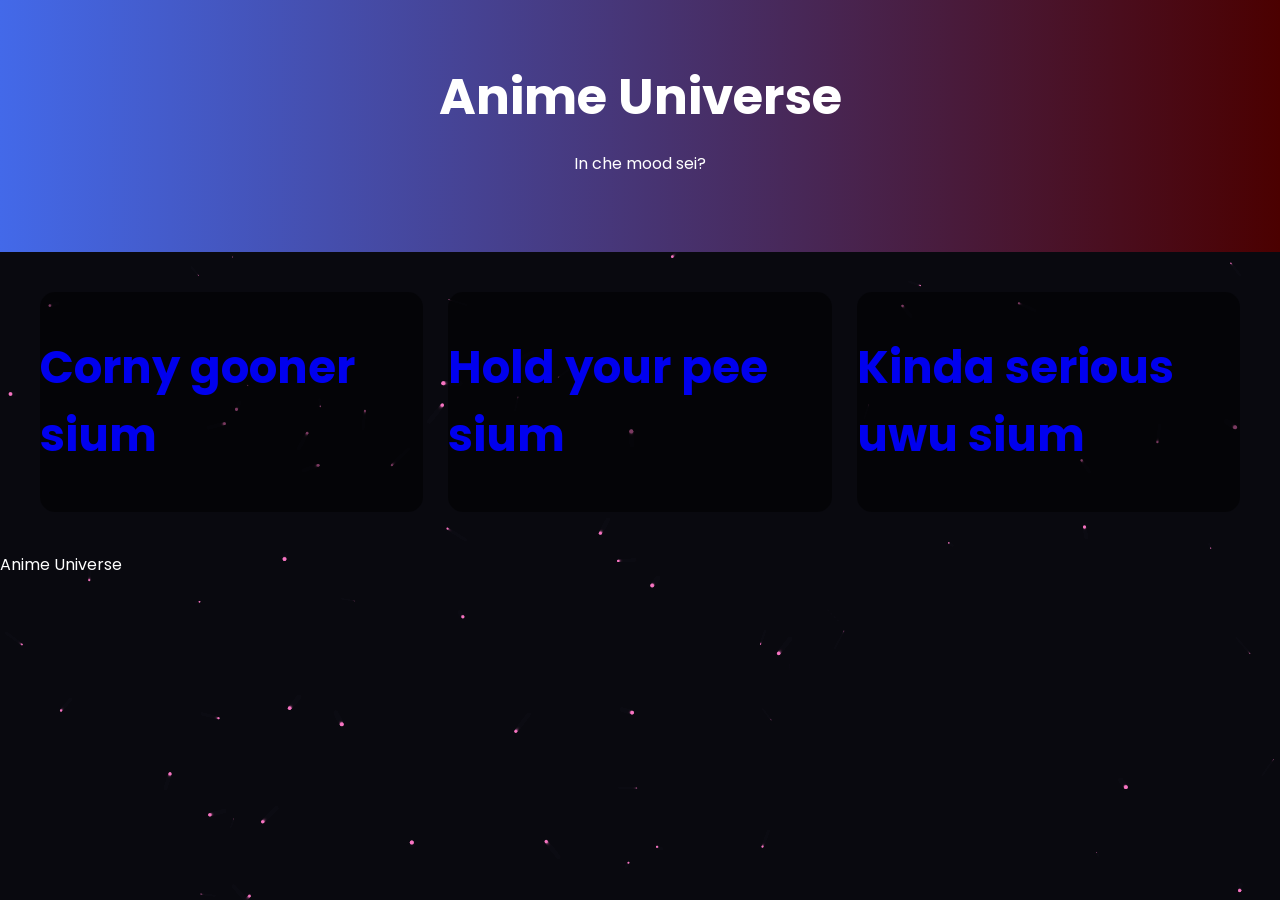
==== index.html @ 1df629ed "Add files via upload" ====
<!DOCTYPE html>
<html lang="it">
<head>
<meta charset="UTF-8">
<meta name="viewport" content="width=device-width, initial-scale=1.0">
<title>Anime consigliati da Yuu</title>
<link rel="stylesheet" href="style.css">
<link href="https://fonts.googleapis.com/css2?family=Poppins:wght@300;500;700&display=swap" rel="stylesheet">
</head>

<body>

<canvas id="bg"></canvas>

<header>
<h1>Anime Universe</h1>
<p>In che mood sei?</p>
</header>

<div class="genres">

<a class="genre-card" href="shonen.html" style="background-image:url('https://picsum.photos/800/500?random=10')">
<div class="overlay"><h2>Corny gooner sium</h2></div>
</a>

<a class="genre-card" href="romance.html" style="background-image:url('https://picsum.photos/800/500?random=11')">
<div class="overlay"><h2>Hold your pee sium</h2></div>
</a>

<a class="genre-card" href="isekai.html" style="background-image:url('https://media.tenor.com/--NgP4U18CQAAAAe/charlie-kirk.png')">
<div class="overlay"><h2>Kinda serious uwu sium</h2></div>
</a>

</div>

<footer>Anime Universe</footer>

<script src="background.js"></script>

</body>
</html>
---- style.css ----
body{
margin:0;
font-family:'Poppins',sans-serif;
background:#0b0b12;
color:white;
}

header{
text-align:center;
padding:60px 20px;
background:linear-gradient(90deg,#4369e9,#4b0000);
}

h1{
margin:0;
font-size:50px;
}

.genres{
max-width:1200px;
margin:auto;
padding:40px;
display:grid;
grid-template-columns:repeat(auto-fit,minmax(250px,1fr));
gap:25px;
}

.genre-card{
height:220px;
border-radius:15px;
background-size:cover;
background-position:center;
position:relative;
overflow:hidden;
text-decoration:none;
}

.genre-card:hover{
transform:scale(1.05);
}

.overlay{
position:absolute;
top:0;
left:0;
width:100%;
height:100%;
background:rgba(0,0,0,0.5);
display:flex;
align-items:center;
justify-content:center;
font-size:30px;
}

.catalog{
max-width:1200px;
margin:auto;
padding:40px;
display:grid;
grid-template-columns:repeat(auto-fit,minmax(220px,1fr));
gap:25px;
}

.anime-card{
background:#1b1b26;
border-radius:10px;
overflow:hidden;
padding:15px;
padding-bottom:15px;
}

.anime-card img{
width:100%;
height:200px;
object-fit:cover;
}

.anime-card h3{
margin:10px;
}

.anime-card p{
margin:10px;
font-size:14px;
}

.gold{
border:3px solid gold;
box-shadow:0 0 20px gold;
}

.marta{
border:3px solid rgb(199, 20, 125);
box-shadow:0 0 20px rgb(199, 20, 125);
}

.back{
display:block;
margin-top:15px;
color:white;
text-decoration:none;
}

#bg{
position:fixed;
top:0;
left:0;
width:100%;
height:100%;
z-index:-1;
}
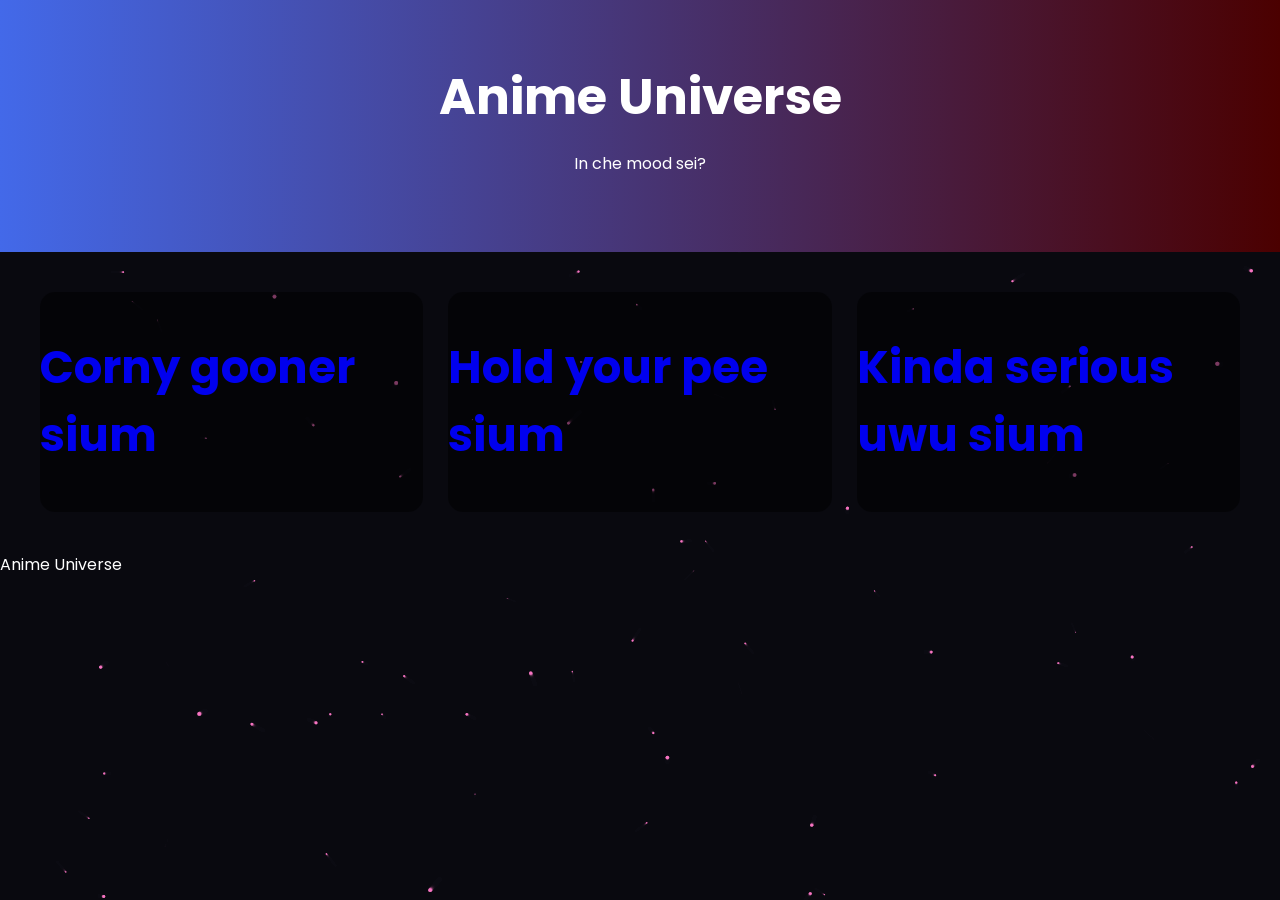
==== commit b6262718: "Update index.html" ====
--- a/index.html
+++ b/index.html
@@ -20,11 +20,11 @@
 
 <div class="genres">
 
-<a class="genre-card" href="shonen.html" style="background-image:url('https://picsum.photos/800/500?random=10')">
+<a class="genre-card" href="shonen.html" style="background-image:url('https://www.ccn.com/wp-content/uploads/2025/09/charlie-kirk-meme-token-1024x576.webp')">
 <div class="overlay"><h2>Corny gooner sium</h2></div>
 </a>
 
-<a class="genre-card" href="romance.html" style="background-image:url('https://picsum.photos/800/500?random=11')">
+<a class="genre-card" href="romance.html" style="background-image:url('https://sohodent.com/doc/filemanager/source/the-charlie-kirk-smile-new.jpg')">
 <div class="overlay"><h2>Hold your pee sium</h2></div>
 </a>
 
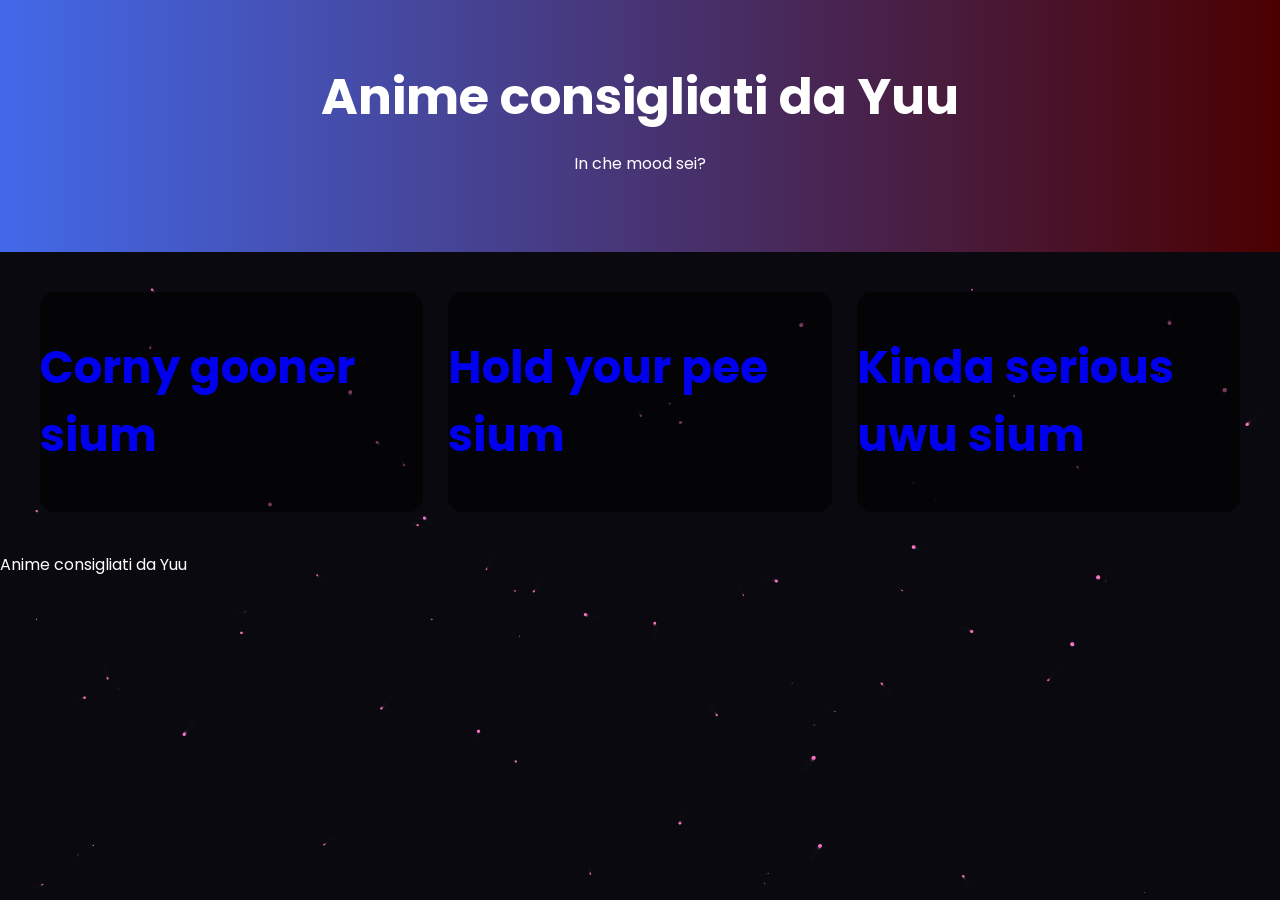
==== commit c23bad1e: "Update index.html" ====
--- a/index.html
+++ b/index.html
@@ -14,7 +14,7 @@
 <canvas id="bg"></canvas>
 
 <header>
-<h1>Anime Universe</h1>
+<h1>Anime consigliati da Yuu</h1>
 <p>In che mood sei?</p>
 </header>
 
@@ -34,7 +34,7 @@
 
 </div>
 
-<footer>Anime Universe</footer>
+<footer>Anime consigliati da Yuu</footer>
 
 <script src="background.js"></script>
 
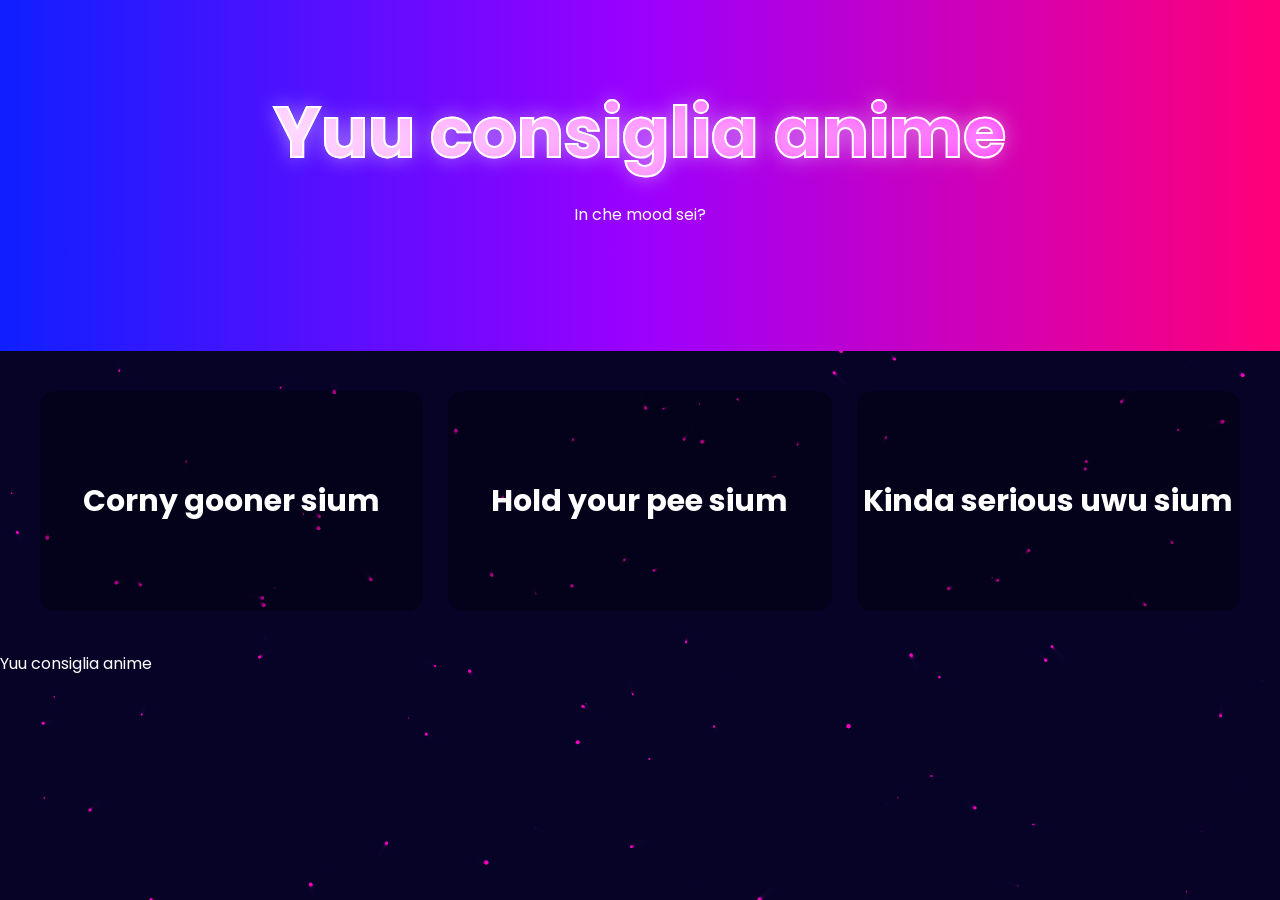
==== commit c9700924: "Add files via upload" ====
--- a/index.html
+++ b/index.html
@@ -14,7 +14,7 @@
 <canvas id="bg"></canvas>
 
 <header>
-<h1>Anime consigliati da Yuu</h1>
+<h1>Yuu consiglia anime</h1>
 <p>In che mood sei?</p>
 </header>
 
@@ -34,7 +34,7 @@
 
 </div>
 
-<footer>Anime consigliati da Yuu</footer>
+<footer>Yuu consiglia anime</footer>
 
 <script src="background.js"></script>
 
--- a/style.css
+++ b/style.css
@@ -7,14 +7,54 @@
 }
 
 header{
+position:relative;
+padding:80px 20px;
 text-align:center;
-padding:60px 20px;
-background:linear-gradient(90deg,#4369e9,#4b0000);
+background:linear-gradient(90deg,#0f1fff,#9b00ff, #ff0077);
+}
+header::before{
+content:"";
+position:absolute;
+width: 600px;
+height: 100%;
+top:0;
+left:0;
+background:radial-gradient(circle at center, #ff00ff55, transparent);
+z-index:-1;
 }
 
-h1{
+header::after{
+content:"";
+display:block;
+width:120px;
+height: 4px;
+margin:20px auto;
+background:linear-gradient(90deg, ff00ff, 00ccff);
+border-radius: 10px;
+box-shadow: 0 0 10 #ff00ff;
+}
+
+header h1{
 margin:0;
-font-size:50px;
+font-size:70px;
+-webkit-text-stroke: 2px rgb(255, 255, 255);
+text-shadow:0 0 20px rgba(255,255,255,0.5);
+background:linear-gradient(90deg,#ffffff,#ff00ff, #00ccff);
+-webkit-background-clip: text;
+background-size:200%;
+-webkit-text-fill-color: transparent;
+animation:glowmove 5s linear infinite;
+}
+
+@keyframes glowmove{
+0%{background-position:0%}
+100%{background-position:200%}
+}
+
+
+@keyframes glowmove{
+0%{background-position:0%}
+100%{background-position:200%}
 }
 
 .genres{
@@ -34,20 +74,24 @@
 position:relative;
 overflow:hidden;
 text-decoration:none;
+transition:transform 0.3s ease;
 }
 
 .genre-card:hover{
 transform:scale(1.05);
 }
 
-.overlay{
+.overlay h2{
+color:#ffffff;
 position:absolute;
 top:0;
 left:0;
 width:100%;
 height:100%;
-background:rgba(0,0,0,0.5);
+background-color: rgba(0, 0, 0, 0.329);
+margin: 0;
 display:flex;
+flex-direction: column;
 align-items:center;
 justify-content:center;
 font-size:30px;
